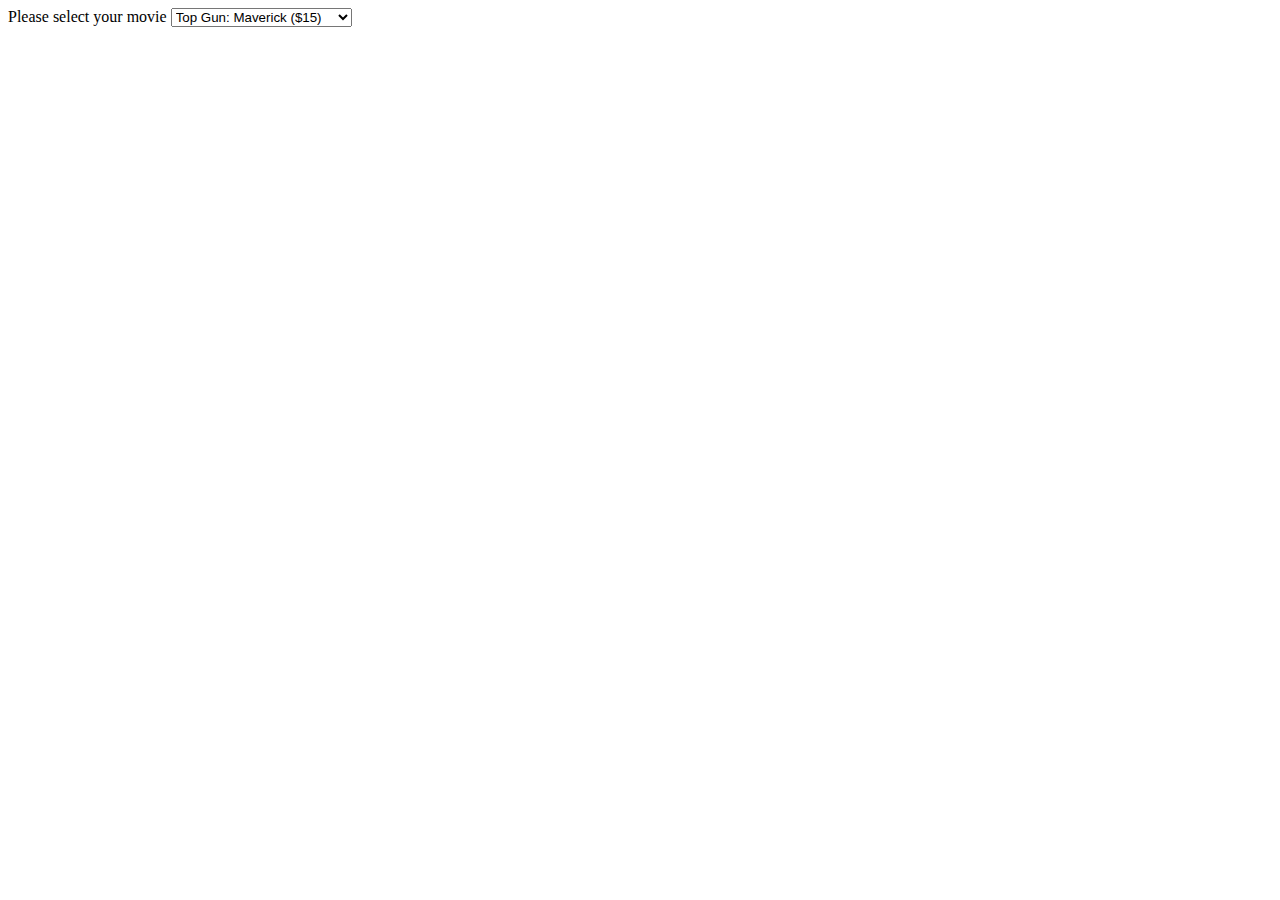
==== project02/index.html @ f8230b44 "Project 2 Files" ====
<!DOCTYPE html>
<html lang="en">
  <head>
    <meta charset="UTF-8" />
    <meta name="viewport" content="width=device-width, initial-scale=1.0" />
    <title>Seat Selection at Movie Theater</title>
  </head>
  <body>
    <div class="movie-selection">
      <label> Please select your movie </label>
      <select id="select-movie">
        <option value="15">Top Gun: Maverick ($15)</option>
        <option value="20">No Time To Die ($20)</option>
        <option value="10">The Lion King ($10)</option>
        <option value="12">Mission Impossible 5 ($12)</option>
        <option value="15">Jumanji ($15)</option>
      </select>
    </div>
  </body>
</html>
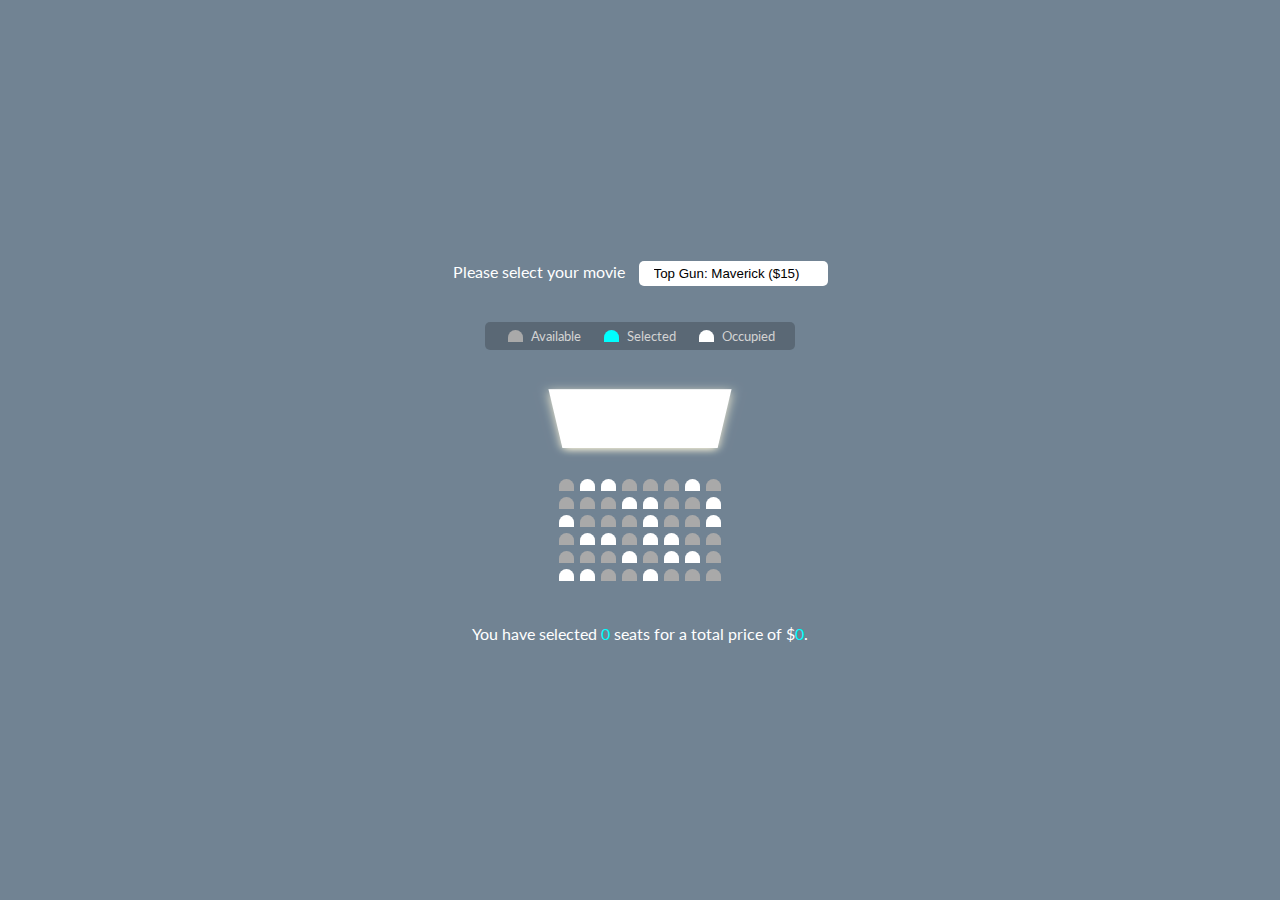
==== commit ac336e2d: "Styling of Project 2" ====
--- a/project02/index.html
+++ b/project02/index.html
@@ -4,6 +4,7 @@
     <meta charset="UTF-8" />
     <meta name="viewport" content="width=device-width, initial-scale=1.0" />
     <title>Seat Selection at Movie Theater</title>
+    <link rel="stylesheet" href="style.css" />
   </head>
   <body>
     <div class="movie-selection">
@@ -16,5 +17,89 @@
         <option value="15">Jumanji ($15)</option>
       </select>
     </div>
+
+    <ul class="legend">
+      <li>
+        <div class="seat available"></div>
+        <small>Available</small>
+      </li>
+      <li>
+        <div class="seat selected"></div>
+        <small>Selected</small>
+      </li>
+      <li>
+        <div class="seat occupied"></div>
+        <small>Occupied</small>
+      </li>
+    </ul>
+
+    <div class="container">
+      <div class="screen"></div>
+      <div class="row">
+        <div class="seat"></div>
+        <div class="seat occupied"></div>
+        <div class="seat occupied"></div>
+        <div class="seat"></div>
+        <div class="seat"></div>
+        <div class="seat"></div>
+        <div class="seat occupied"></div>
+        <div class="seat"></div>
+      </div>
+      <div class="row">
+        <div class="seat"></div>
+        <div class="seat"></div>
+        <div class="seat"></div>
+        <div class="seat occupied"></div>
+        <div class="seat occupied"></div>
+        <div class="seat"></div>
+        <div class="seat"></div>
+        <div class="seat occupied"></div>
+      </div>
+      <div class="row">
+        <div class="seat occupied"></div>
+        <div class="seat"></div>
+        <div class="seat"></div>
+        <div class="seat"></div>
+        <div class="seat occupied"></div>
+        <div class="seat"></div>
+        <div class="seat"></div>
+        <div class="seat occupied"></div>
+      </div>
+      <div class="row">
+        <div class="seat"></div>
+        <div class="seat occupied"></div>
+        <div class="seat occupied"></div>
+        <div class="seat"></div>
+        <div class="seat occupied"></div>
+        <div class="seat occupied"></div>
+        <div class="seat"></div>
+        <div class="seat"></div>
+      </div>
+      <div class="row">
+        <div class="seat"></div>
+        <div class="seat"></div>
+        <div class="seat"></div>
+        <div class="seat occupied"></div>
+        <div class="seat"></div>
+        <div class="seat occupied"></div>
+        <div class="seat occupied"></div>
+        <div class="seat"></div>
+      </div>
+      <div class="row">
+        <div class="seat occupied"></div>
+        <div class="seat occupied"></div>
+        <div class="seat"></div>
+        <div class="seat"></div>
+        <div class="seat occupied"></div>
+        <div class="seat"></div>
+        <div class="seat"></div>
+        <div class="seat"></div>
+      </div>
+    </div>
+
+    <p class="text">
+      You have selected <span id="count">0</span> seats for a total price of
+      $<span class="price">0</span>.
+    </p>
   </body>
 </html>
--- a/project02/style.css
+++ b/project02/style.css
@@ -0,0 +1,105 @@
+@import url("https://fonts.googleapis.com/css2?family=Lato&family=Open+Sans&display=swap");
+
+* {
+  box-sizing: border-box;
+  padding: 0;
+}
+
+body {
+  font-family: "Lato", sans-serif;
+  background-color: rgb(113, 131, 147);
+  display: flex;
+  flex-direction: column;
+  justify-content: center;
+  align-items: center;
+  height: 100vh;
+  color: white;
+  margin: 0;
+  padding: 0;
+}
+
+.movie-selection {
+  margin: 20px 0;
+}
+.movie-selection select {
+  background-color: #fff;
+  border: none;
+  border-radius: 5px;
+  padding: 5px 15px;
+  margin-left: 10px;
+  appearance: none;
+  -moz-appearance: none;
+  -webkit-appearance: none;
+}
+
+.seat {
+  background-color: darkgray;
+  height: 12px;
+  width: 15px;
+  margin: 3px;
+  border-top-left-radius: 10px;
+  border-top-right-radius: 10px;
+}
+
+.legend {
+  background-color: rgba(0, 0, 0, 0.2);
+  padding: 5px 10px;
+  border-radius: 5px;
+  color: lightgray;
+  list-style-type: none;
+  display: flex;
+  justify-content: space-between;
+}
+.legend li {
+  display: flex;
+  margin: 0 10px;
+  justify-content: center;
+  align-items: center;
+}
+.legend li small {
+  margin-left: 5px;
+}
+
+.legend .selected {
+  background-color: aqua;
+}
+
+.container {
+  perspective: 300px;
+}
+
+.row {
+  display: flex;
+}
+
+.screen {
+  background-color: #fff;
+  height: 70px;
+  width: 100%;
+  margin: 20px 0;
+  transform: rotateX(-45deg);
+  box-shadow: 0 3px 10px cornsilk;
+}
+
+.seat.occupied {
+  background-color: #fff;
+}
+
+.row .seat:nth-of-type() {
+  margin-right: 20px;
+}
+.row .seat:nth-last-of-type() {
+  margin-left: 20px;
+}
+
+.row .seat:not(.occupied):hover {
+  cursor: pointer;
+  transform: scale(1.3);
+}
+
+p.text {
+  margin-top: 40px;
+}
+p.text span {
+  color: aqua;
+}
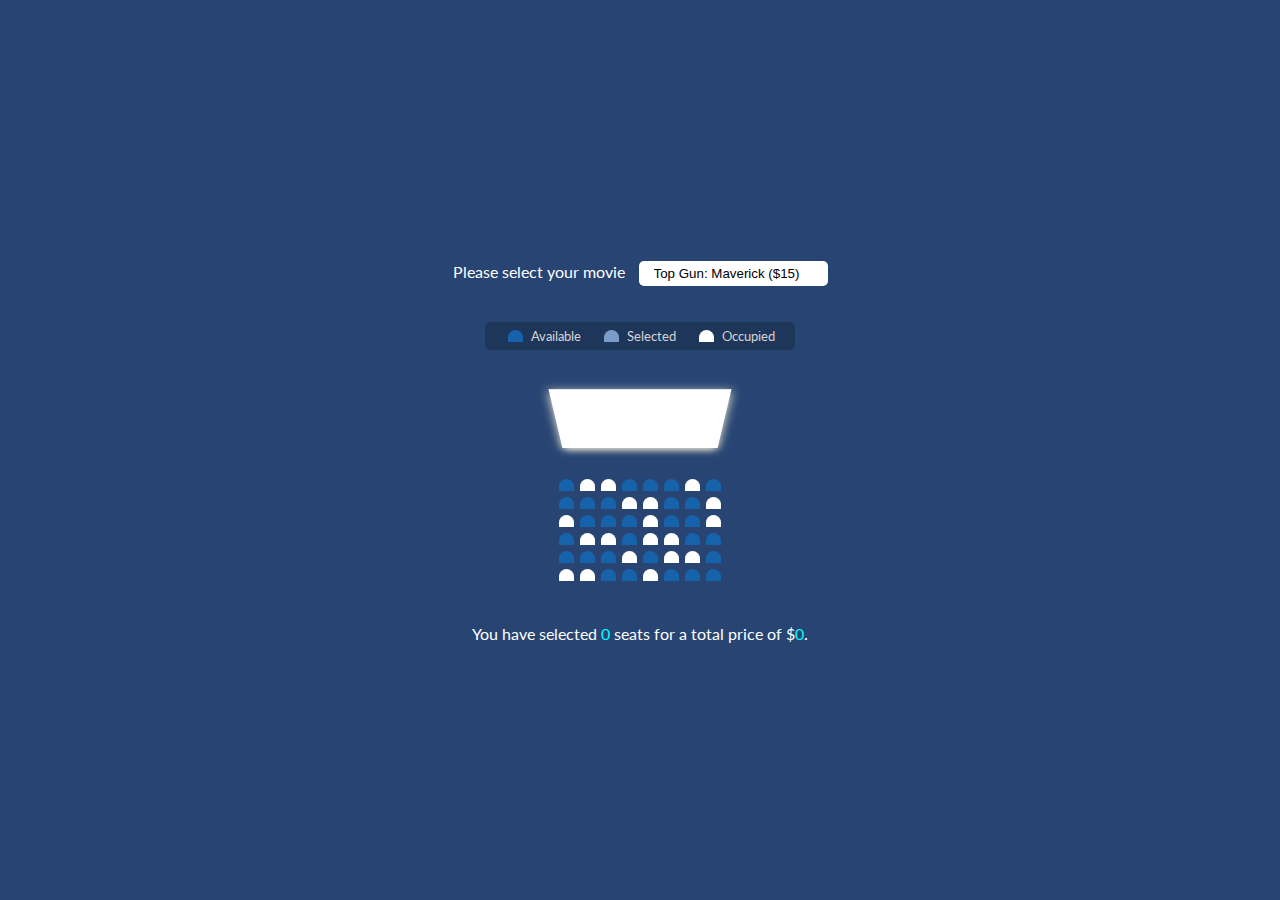
==== commit 253a3ab4: "Updated colors and added  comments in Project 2" ====
--- a/project02/index.html
+++ b/project02/index.html
@@ -6,9 +6,12 @@
     <title>Seat Selection at Movie Theater</title>
     <link rel="stylesheet" href="style.css" />
   </head>
+
   <body>
+    <!-- Container of Movie Selection -->
     <div class="movie-selection">
       <label> Please select your movie </label>
+      <!-- This is the dropdown to select movies -->
       <select id="select-movie">
         <option value="15">Top Gun: Maverick ($15)</option>
         <option value="20">No Time To Die ($20)</option>
@@ -18,6 +21,7 @@
       </select>
     </div>
 
+    <!-- Legend to Display Types of Seats -->
     <ul class="legend">
       <li>
         <div class="seat available"></div>
@@ -33,8 +37,11 @@
       </li>
     </ul>
 
+    <!-- Container for Theater Seating Map -->
     <div class="container">
+      <!-- This is the class to show to Movie Screen -->
       <div class="screen"></div>
+      <!-- 6 Rows x 8 Columns Chart -->
       <div class="row">
         <div class="seat"></div>
         <div class="seat occupied"></div>
@@ -99,7 +106,9 @@
 
     <p class="text">
       You have selected <span id="count">0</span> seats for a total price of
-      $<span class="price">0</span>.
+      $<span id="price">0</span>.
     </p>
+
+    <script src="script.js"></script>
   </body>
 </html>
--- a/project02/style.css
+++ b/project02/style.css
@@ -7,7 +7,7 @@
 
 body {
   font-family: "Lato", sans-serif;
-  background-color: rgb(113, 131, 147);
+  background-color: #274472;
   display: flex;
   flex-direction: column;
   justify-content: center;
@@ -33,7 +33,7 @@
 }
 
 .seat {
-  background-color: darkgray;
+  background-color: #1663ac;
   height: 12px;
   width: 15px;
   margin: 3px;
@@ -60,8 +60,11 @@
   margin-left: 5px;
 }
 
-.legend .selected {
-  background-color: aqua;
+.seat.selected {
+  background-color: #7b9bc8;
+}
+.seat.occupied {
+  background-color: white;
 }
 
 .container {
@@ -79,10 +82,6 @@
   margin: 20px 0;
   transform: rotateX(-45deg);
   box-shadow: 0 3px 10px cornsilk;
-}
-
-.seat.occupied {
-  background-color: #fff;
 }
 
 .row .seat:nth-of-type() {
